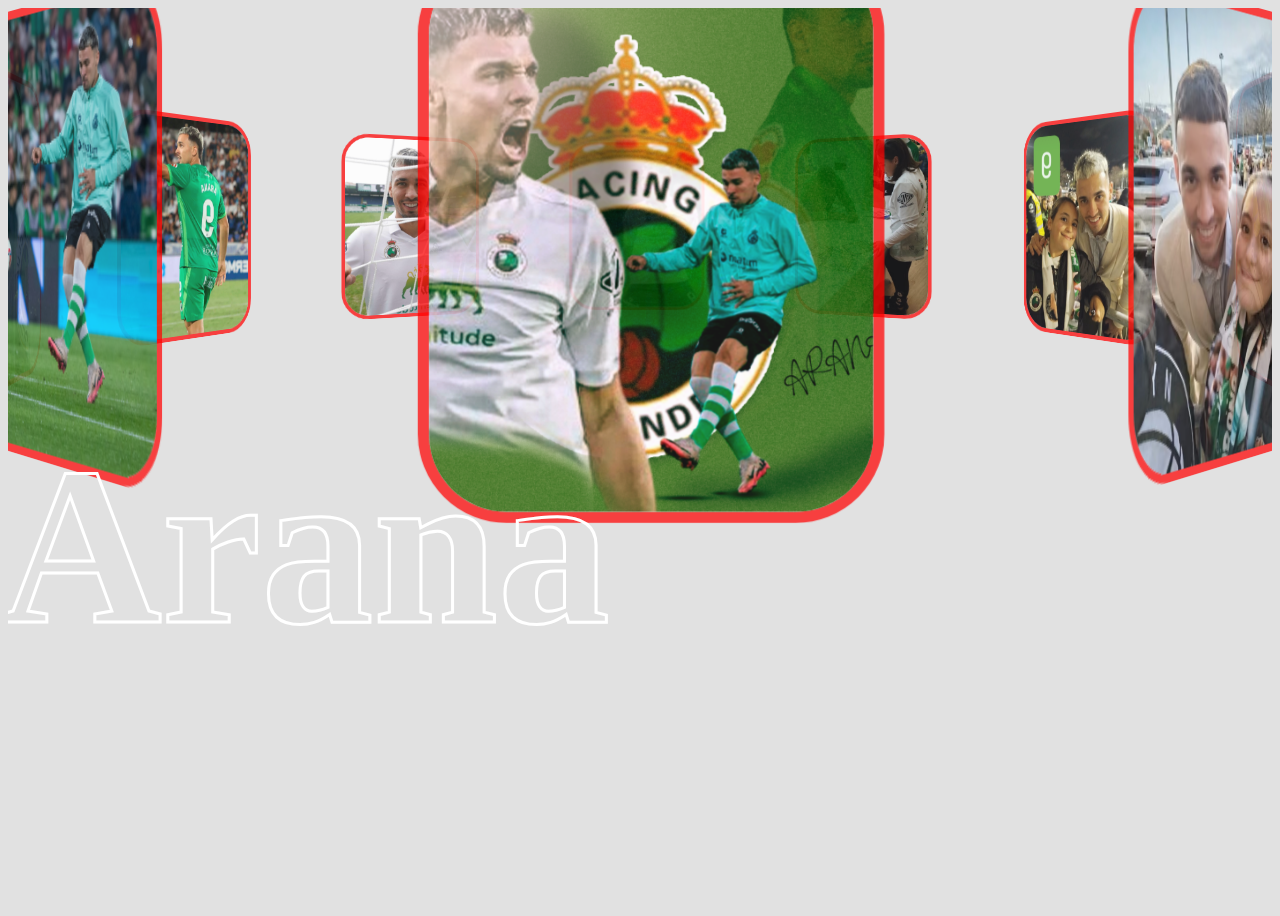
==== 3d/css-3d-image-slider-main/index.html @ d513350a "Add files via upload" ====
<!doctype html>
<html lang="en">
  <head>
    <meta charset="UTF-8" />
    <meta name="viewport" content="width=device-width, initial-scale=1.0" />
    <title>CSS 3D Image Slider</title>
    <link rel="stylesheet" href="styles.css" />
  </head>
  <body>
    <div class="banner">
      <!--<div class="banner__title">
        <h1>
          <span style="color: rgb(255, 0, 0)">JOKERZ</span
          ><span style="color: rgb(255, 255, 255)">.CAZINO</span>
        </h1>
      </div>-->
      <div class="slider" style="--quantity: 10">
        <div class="item" style="--position: 1">
          <img src="./img/ARANA.png" alt="" />
        </div>
        <div class="item" style="--position: 2">
          <img src="./img/1 .jpg" alt="" />
        </div>
        <div class="item" style="--position: 3">
          <img src="./img/2.jpg" alt="" />
        </div>
        <div class="item" style="--position: 4">
          <img src="./img/3.jpg" alt="" />
        </div>
        <div class="item" style="--position: 5">
          <img src="./img/4.jpg" alt="" />
        </div>
        <div class="item" style="--position: 6">
          <img src="./img/images.png" alt="" />
        </div>
        <div class="item" style="--position: 7">
          <img src="./img/5efaf3ec-2a3c-4edf-9282-83d576ae.png" alt="" />
        </div>
        <div class="item" style="--position: 8">
          <img src="./img/17257396702832.png" alt="" />
        </div>
        <div class="item" style="--position: 9">
          <img src="./img/WV2ENDEG5ZECBGJVY2JFKF5C4Y.png" alt="" />
        </div>
        <div class="item" style="--position: 10">
          <img src="./img/Arana lesión Racing de Santander.png" alt="" />
        </div>
      </div>
      <div class="content">
        <h1 data-content="Arana">Arana</h1>
        <div class="author">
         

        </div>
        <div class="model"></div>
      </div>
    </div>

    <script>
      function showMessage() {
        document.getElementById('messageBox').style.display = 'block';
      }

      function closeMessage() {
        document.getElementById('messageBox').style.display = 'none';
      }
    </script>
  </body>
</html>
---- 3d/css-3d-image-slider-main/styles.css ----
@import url("https://fonts.cdnfonts.com/css/ica-rubrik-black");
@import url("https://fonts.cdnfonts.com/css/poppins");

body {
  background-color: rgb(225, 225, 225);
}

.banner {
  width: 100%;
  height: 100vh;
  text-align: center;
  overflow: hidden;
  position: relative;
}

.banner__title {
  width: 200px;
  height: 200px;
  margin: 370px auto;
}

.banner__title h1 {
  font-size: 100px;
  font-family: fantasy;
  letter-spacing: 10px;
}

.banner .slider {
  position: absolute;
  width: 200px;
  height: 250px;
  top: 10%;
  left: calc(50% - 100px);
  transform-style: preserve-3d;
  transform: perspective(1000px);
  animation: autoRun 20s linear infinite;
  /*z-index: 2;*/
}
@keyframes autoRun {
  from {
    transform: perspective(1000px) rotateX(-20deg) rotateY(0deg);
  }
  to {
    transform: perspective(1000px) rotateX(-20deg) rotateY(360deg);
  }
}

.banner .slider .item {
  position: absolute;
  inset: 0 0 0 0;
  transform: rotateY(
      calc((var(--position) - 1) * (360 / var(--quantity)) * 1deg)
    )
    translateZ(550px);
}

.banner .slider .item img {
  width: 100%;
  height: 100%; /* 100% */
  object-fit: cover;
  border-radius: 40px;
  border: 5px solid rgba(255, 0, 0, 0.8);
  opacity: 0.9;
}

.banner .content {
  position: absolute;
  bottom: 0;
  left: 50%;
  transform: translateX(-50%);
  width: min(1400px, 100vw);
  height: max-content;
  padding-bottom: 100px;
  display: flex;
  flex-wrap: wrap;
  justify-content: space-between;
  align-items: center;
  z-index: 1;
}

.banner .content h1 {
  font-family: "ICA Rubrik";
  font-size: 14em;
  line-height: 1em;
  position: relative;
  background-image: url('./img/fondo-jokers.jpg'); /* cambia por tu imagen deseada */
  background-size: cover;
  background-position: center;
  color: transparent;
  -webkit-background-clip: text;
  background-clip: text;
  -webkit-text-fill-color: transparent;
}

.banner .content h1::after {
  content: attr(data-content);
  position: absolute;
  inset: 0;
  color: transparent;
  -webkit-text-stroke: 3px #ffffff; /* color del borde */
  z-index: -1;
}

.banner .content .author {
  font-family: Poppins;
  text-align: right;
  max-width: 200px;
}

.banner .content h2 {
  font-size: 3em;
}

.banner .content .model {
  /* background-image: url("./img/saliendo.png"); */
  width: 100%;
  height: 50vh; /* 75vh */
  position: absolute;
  bottom: 0;
  left: 0;
  background-size: auto 130%;
  background-repeat: no-repeat;
  background-position: top center;
  z-index: 1;
}
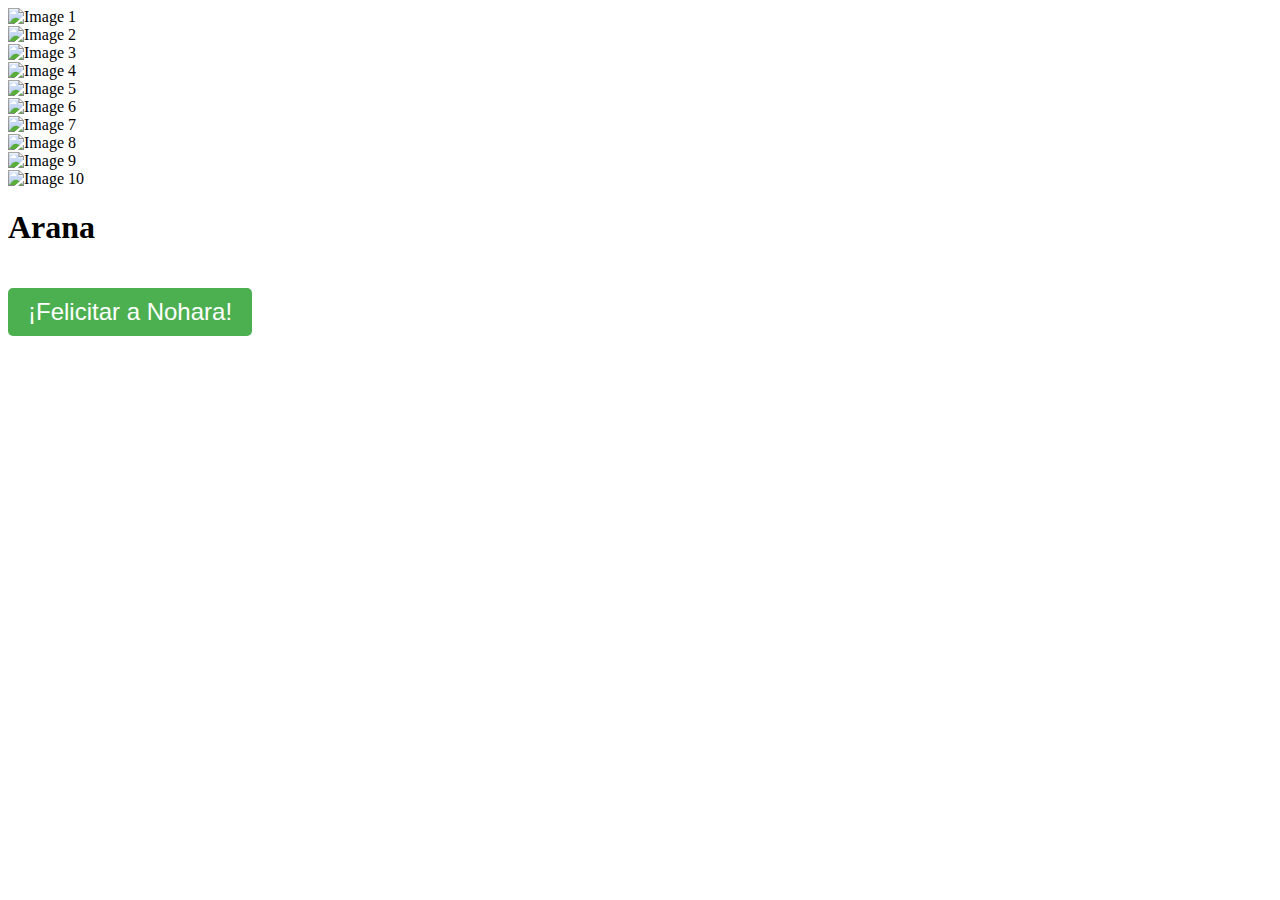
==== commit 0f0d1ef4: "Update index.html" ====
--- a/3d/css-3d-image-slider-main/index.html
+++ b/3d/css-3d-image-slider-main/index.html
@@ -1,69 +1,145 @@
-<!doctype html>
+<!DOCTYPE html>
 <html lang="en">
-  <head>
-    <meta charset="UTF-8" />
-    <meta name="viewport" content="width=device-width, initial-scale=1.0" />
-    <title>CSS 3D Image Slider</title>
-    <link rel="stylesheet" href="styles.css" />
-  </head>
-  <body>
+<head>
+  <meta http-equiv="Content-Type" content="text/html; charset=UTF-8">
+  <meta name="viewport" content="width=device-width, initial-scale=1.0">
+  <title>CSS 3D Image Slider</title>
+  <link rel="stylesheet" href="./CSS 3D Image Slider_files/styles.css">
+  <style>
+    /* Estilos para el botón */
+    .btn-felicitar {
+      background-color: #4CAF50;
+      color: white;
+      font-size: 1.5rem;
+      padding: 10px 20px;
+      border: none;
+      border-radius: 5px;
+      cursor: pointer;
+      margin-top: 20px;
+      transition: background-color 0.3s ease;
+    }
+
+    .btn-felicitar:hover {
+      background-color: #45a049;
+    }
+
+    /* Estilos para la carta de felicitación */
+    .carta {
+      display: none; /* Inicialmente oculta */
+      position: fixed;
+      top: 0;
+      left: 0;
+      width: 100%;
+      height: 100%;
+      background-color: rgba(0, 0, 0, 0.7);
+      z-index: 100;
+      justify-content: center;
+      align-items: center;
+    }
+
+    .carta-contenido {
+      background-color: white;
+      padding: 20px;
+      border-radius: 10px;
+      width: 80%;
+      max-width: 500px;
+      text-align: center;
+    }
+
+    .carta-contenido h2 {
+      font-size: 2em;
+      margin-bottom: 20px;
+    }
+
+    .carta-contenido p {
+      font-size: 1.2em;
+      margin-bottom: 15px;
+    }
+
+    .carta-contenido button {
+      background-color: #f44336;
+      color: white;
+      padding: 10px 20px;
+      border: none;
+      border-radius: 5px;
+      cursor: pointer;
+    }
+
+    .carta-contenido button:hover {
+      background-color: #e53935;
+    }
+  </style>
+</head>
+<body>
+
+  <div class="container">
     <div class="banner">
-      <!--<div class="banner__title">
-        <h1>
-          <span style="color: rgb(255, 0, 0)">JOKERZ</span
-          ><span style="color: rgb(255, 255, 255)">.CAZINO</span>
-        </h1>
-      </div>-->
       <div class="slider" style="--quantity: 10">
         <div class="item" style="--position: 1">
-          <img src="./img/ARANA.png" alt="" />
+          <img src="./CSS 3D Image Slider_files/ARANA.png" alt="Image 1">
         </div>
         <div class="item" style="--position: 2">
-          <img src="./img/1 .jpg" alt="" />
+          <img src="./CSS 3D Image Slider_files/1 .jpg" alt="Image 2">
         </div>
         <div class="item" style="--position: 3">
-          <img src="./img/2.jpg" alt="" />
+          <img src="./CSS 3D Image Slider_files/2.jpg" alt="Image 3">
         </div>
         <div class="item" style="--position: 4">
-          <img src="./img/3.jpg" alt="" />
+          <img src="./CSS 3D Image Slider_files/3.jpg" alt="Image 4">
         </div>
         <div class="item" style="--position: 5">
-          <img src="./img/4.jpg" alt="" />
+          <img src="./CSS 3D Image Slider_files/4.jpg" alt="Image 5">
         </div>
         <div class="item" style="--position: 6">
-          <img src="./img/images.png" alt="" />
+          <img src="./CSS 3D Image Slider_files/images.png" alt="Image 6">
         </div>
         <div class="item" style="--position: 7">
-          <img src="./img/5efaf3ec-2a3c-4edf-9282-83d576ae.png" alt="" />
+          <img src="./CSS 3D Image Slider_files/5efaf3ec-2a3c-4edf-9282-83d576ae.png" alt="Image 7">
         </div>
         <div class="item" style="--position: 8">
-          <img src="./img/17257396702832.png" alt="" />
+          <img src="./CSS 3D Image Slider_files/17257396702832.png" alt="Image 8">
         </div>
         <div class="item" style="--position: 9">
-          <img src="./img/WV2ENDEG5ZECBGJVY2JFKF5C4Y.png" alt="" />
+          <img src="./CSS 3D Image Slider_files/WV2ENDEG5ZECBGJVY2JFKF5C4Y.png" alt="Image 9">
         </div>
         <div class="item" style="--position: 10">
-          <img src="./img/Arana lesión Racing de Santander.png" alt="" />
+          <img src="./CSS 3D Image Slider_files/Arana lesión Racing de Santander.png" alt="Image 10">
         </div>
       </div>
+
       <div class="content">
         <h1 data-content="Arana">Arana</h1>
-        <div class="author">
-         
+        <!-- Botón debajo de "Arana" -->
+        <button class="btn-felicitar" onclick="mostrarCarta()">¡Felicitar a Nohara!</button>
+      </div>
 
+      <!-- Carta de Felicitación -->
+      <div class="carta" id="cartaFelicitacion">
+        <div class="carta-contenido">
+          <h2>¡Hola Nohara!</h2>
+          <p>Espero que estés teniendo un gran día.</p>
+          <p>Te escribo porque, aunque no te conozco en persona, he estado siguiendo tu contenido en redes sociales y me ha impresionado mucho tu energía positiva y tu forma de ser.</p>
+          <p>Quiero aprovechar esta oportunidad para felicitarte por todo lo que haces. ¡Me encanta tu estilo y cómo compartes tu vida con todos!</p>
+          <p>Espero que sigas alcanzando tus sueños y que la vida te regale muchas más bendiciones.</p>
+          <p><strong>Con mucha admiración y cariño,</strong></p>
+          <p><strong>Jonathan.</strong></p>
+          <button onclick="cerrarCarta()">Cerrar</button>
         </div>
-        <div class="model"></div>
       </div>
     </div>
+  </div>
 
-    <script>
-      function showMessage() {
-        document.getElementById('messageBox').style.display = 'block';
-      }
+  <script>
+    // Función para mostrar la carta de felicitación
+    function mostrarCarta() {
+      document.getElementById('cartaFelicitacion').style.display = 'flex';
+    }
 
-      function closeMessage() {
-        document.getElementById('messageBox').style.display = 'none';
-      }
-    </script>
-  </body>
+    // Función para cerrar la carta
+    function cerrarCarta() {
+      document.getElementById('cartaFelicitacion').style.display = 'none';
+    }
+  </script>
+
+</body>
 </html>
